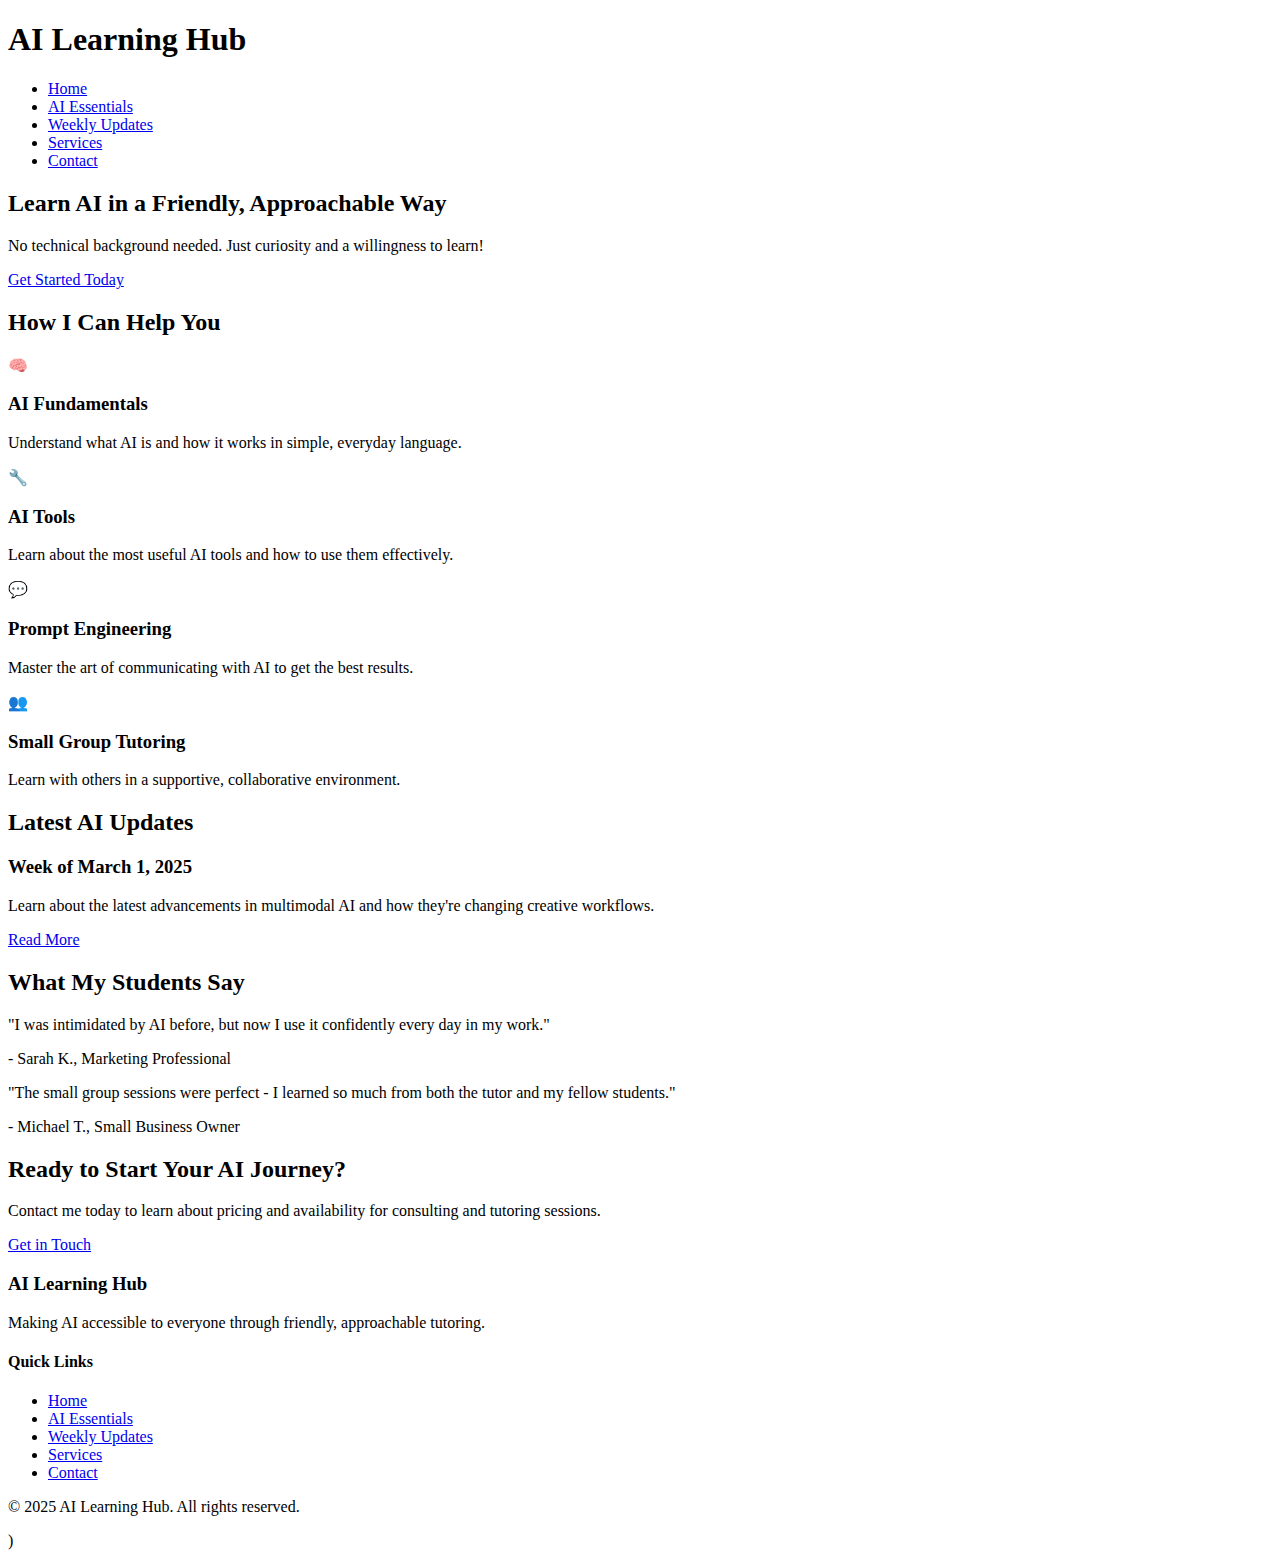
==== index.html @ 8068946e "Rename index.html.html to index.html" ====
<!DOCTYPE html>
<html lang="en">
<head>
    <meta charset="UTF-8">
    <meta name="viewport" content="width=device-width, initial-scale=1.0">
    <title>AI Tutoring & Consulting | Learn AI in a Friendly Environment</title>
    <meta name="description" content="Friendly AI tutoring and consulting services. Learn about AI, prompt engineering, and stay updated with weekly AI news.">
    <link rel="stylesheet" href="css/styles.css">
    <!-- Analytics code will go here later -->
</head>
<body>
    <header>
        <div class="container">
            <div class="logo">
                <h1>AI Learning Hub</h1>
            </div>
            <nav>
                <ul>
                    <li><a href="index.html" class="active">Home</a></li>
                    <li><a href="ai-essentials.html">AI Essentials</a></li>
                    <li><a href="weekly-updates.html">Weekly Updates</a></li>
                    <li><a href="services.html">Services</a></li>
                    <li><a href="contact.html">Contact</a></li>
                </ul>
            </nav>
        </div>
    </header>

    <section class="hero">
        <div class="container">
            <div class="hero-content">
                <h2>Learn AI in a Friendly, Approachable Way</h2>
                <p>No technical background needed. Just curiosity and a willingness to learn!</p>
                <a href="contact.html" class="btn">Get Started Today</a>
            </div>
        </div>
    </section>

    <section class="features">
        <div class="container">
            <h2>How I Can Help You</h2>
            <div class="feature-grid">
                <div class="feature-card">
                    <div class="feature-icon">🧠</div>
                    <h3>AI Fundamentals</h3>
                    <p>Understand what AI is and how it works in simple, everyday language.</p>
                </div>
                <div class="feature-card">
                    <div class="feature-icon">🔧</div>
                    <h3>AI Tools</h3>
                    <p>Learn about the most useful AI tools and how to use them effectively.</p>
                </div>
                <div class="feature-card">
                    <div class="feature-icon">💬</div>
                    <h3>Prompt Engineering</h3>
                    <p>Master the art of communicating with AI to get the best results.</p>
                </div>
                <div class="feature-card">
                    <div class="feature-icon">👥</div>
                    <h3>Small Group Tutoring</h3>
                    <p>Learn with others in a supportive, collaborative environment.</p>
                </div>
            </div>
        </div>
    </section>

    <section class="latest-updates">
        <div class="container">
            <h2>Latest AI Updates</h2>
            <div class="update-preview">
                <h3>Week of March 1, 2025</h3>
                <p>Learn about the latest advancements in multimodal AI and how they're changing creative workflows.</p>
                <a href="weekly-updates.html" class="btn btn-secondary">Read More</a>
            </div>
        </div>
    </section>

    <section class="testimonials">
        <div class="container">
            <h2>What My Students Say</h2>
            <div class="testimonial-grid">
                <div class="testimonial-card">
                    <p>"I was intimidated by AI before, but now I use it confidently every day in my work."</p>
                    <p class="testimonial-author">- Sarah K., Marketing Professional</p>
                </div>
                <div class="testimonial-card">
                    <p>"The small group sessions were perfect - I learned so much from both the tutor and my fellow students."</p>
                    <p class="testimonial-author">- Michael T., Small Business Owner</p>
                </div>
            </div>
        </div>
    </section>

    <section class="cta">
        <div class="container">
            <h2>Ready to Start Your AI Journey?</h2>
            <p>Contact me today to learn about pricing and availability for consulting and tutoring sessions.</p>
            <a href="contact.html" class="btn btn-large">Get in Touch</a>
        </div>
    </section>

    <footer>
        <div class="container">
            <div class="footer-content">
                <div class="footer-info">
                    <h3>AI Learning Hub</h3>
                    <p>Making AI accessible to everyone through friendly, approachable tutoring.</p>
                </div>
                <div class="footer-links">
                    <h4>Quick Links</h4>
                    <ul>
                        <li><a href="index.html">Home</a></li>
                        <li><a href="ai-essentials.html">AI Essentials</a></li>
                        <li><a href="weekly-updates.html">Weekly Updates</a></li>
                        <li><a href="services.html">Services</a></li>
                        <li><a href="contact.html">Contact</a></li>
                    </ul>
                </div>
            </div>
            <div class="copyright">
                <p>&copy; 2025 AI Learning Hub. All rights reserved.</p>
            </div>
        </div>
    </footer>
<!-- Update trigger -->)
    <script src="js/script.js"></script>
</body>
</html>
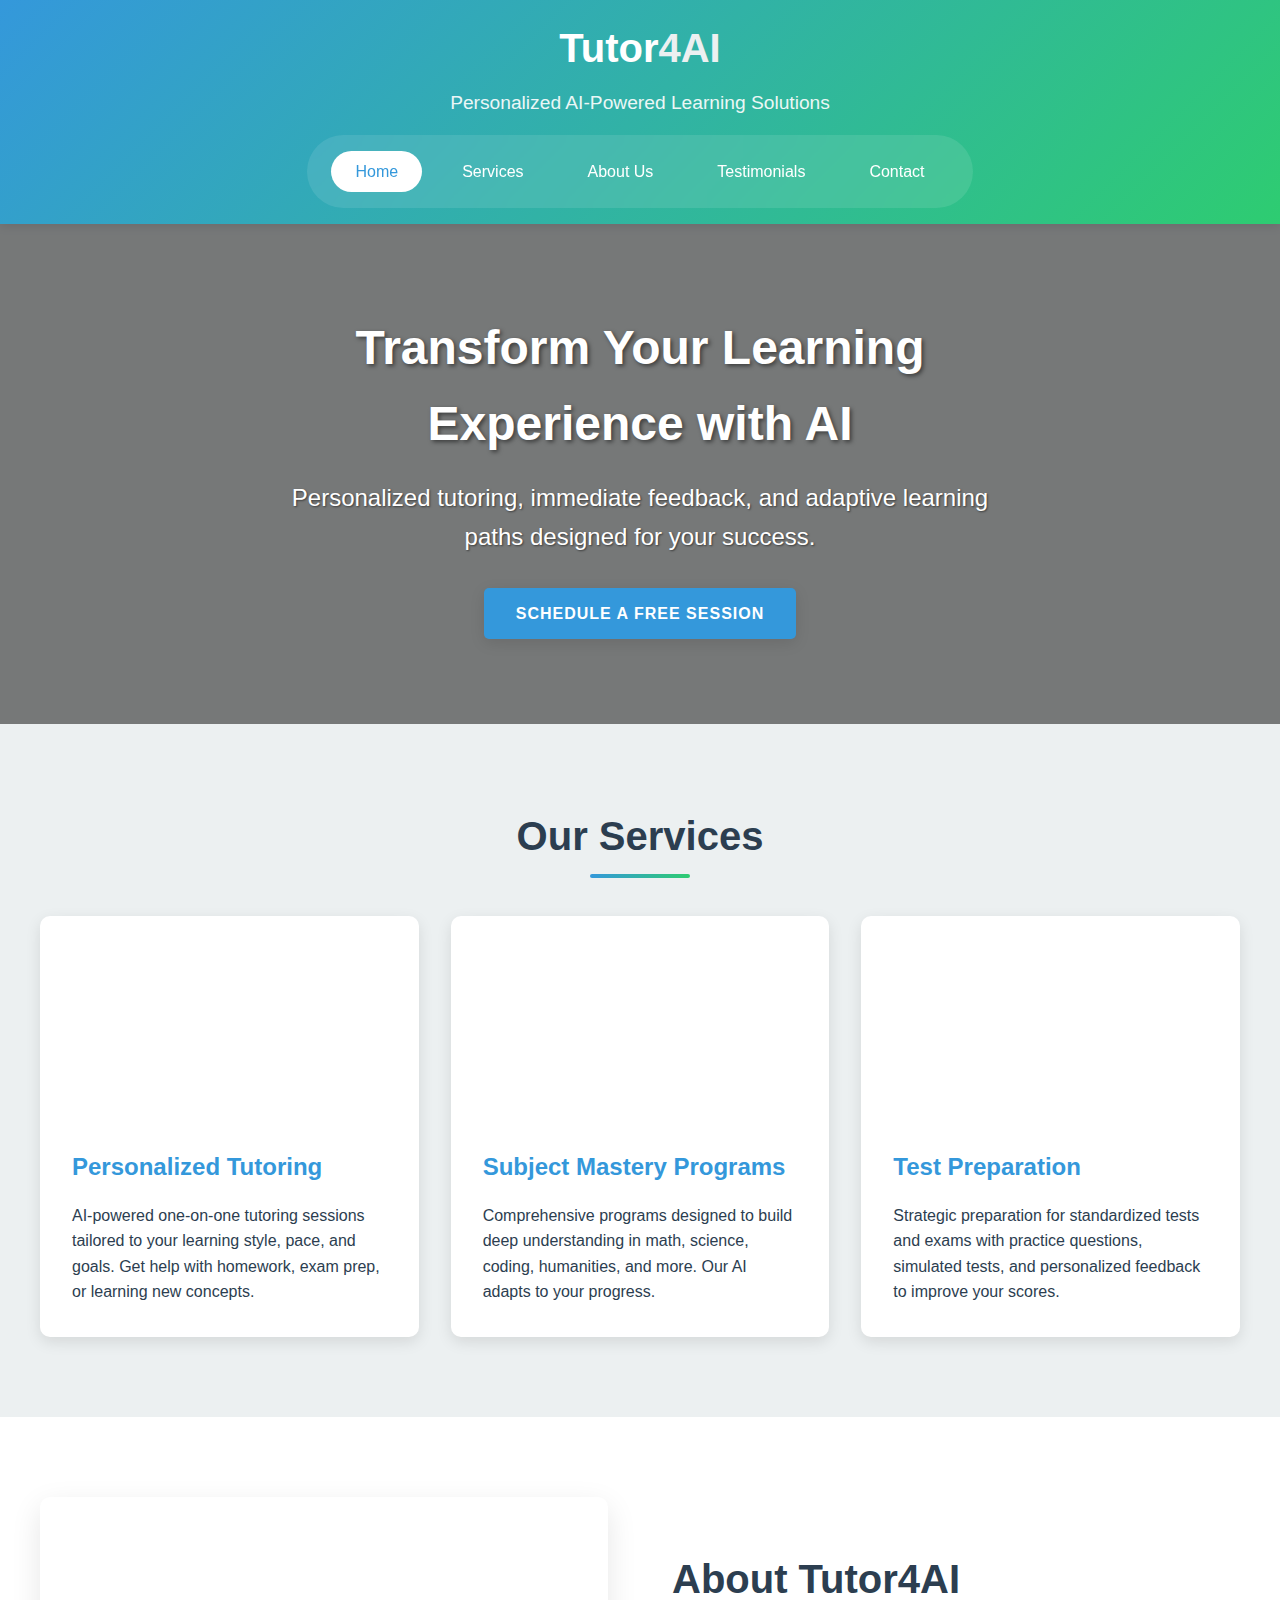
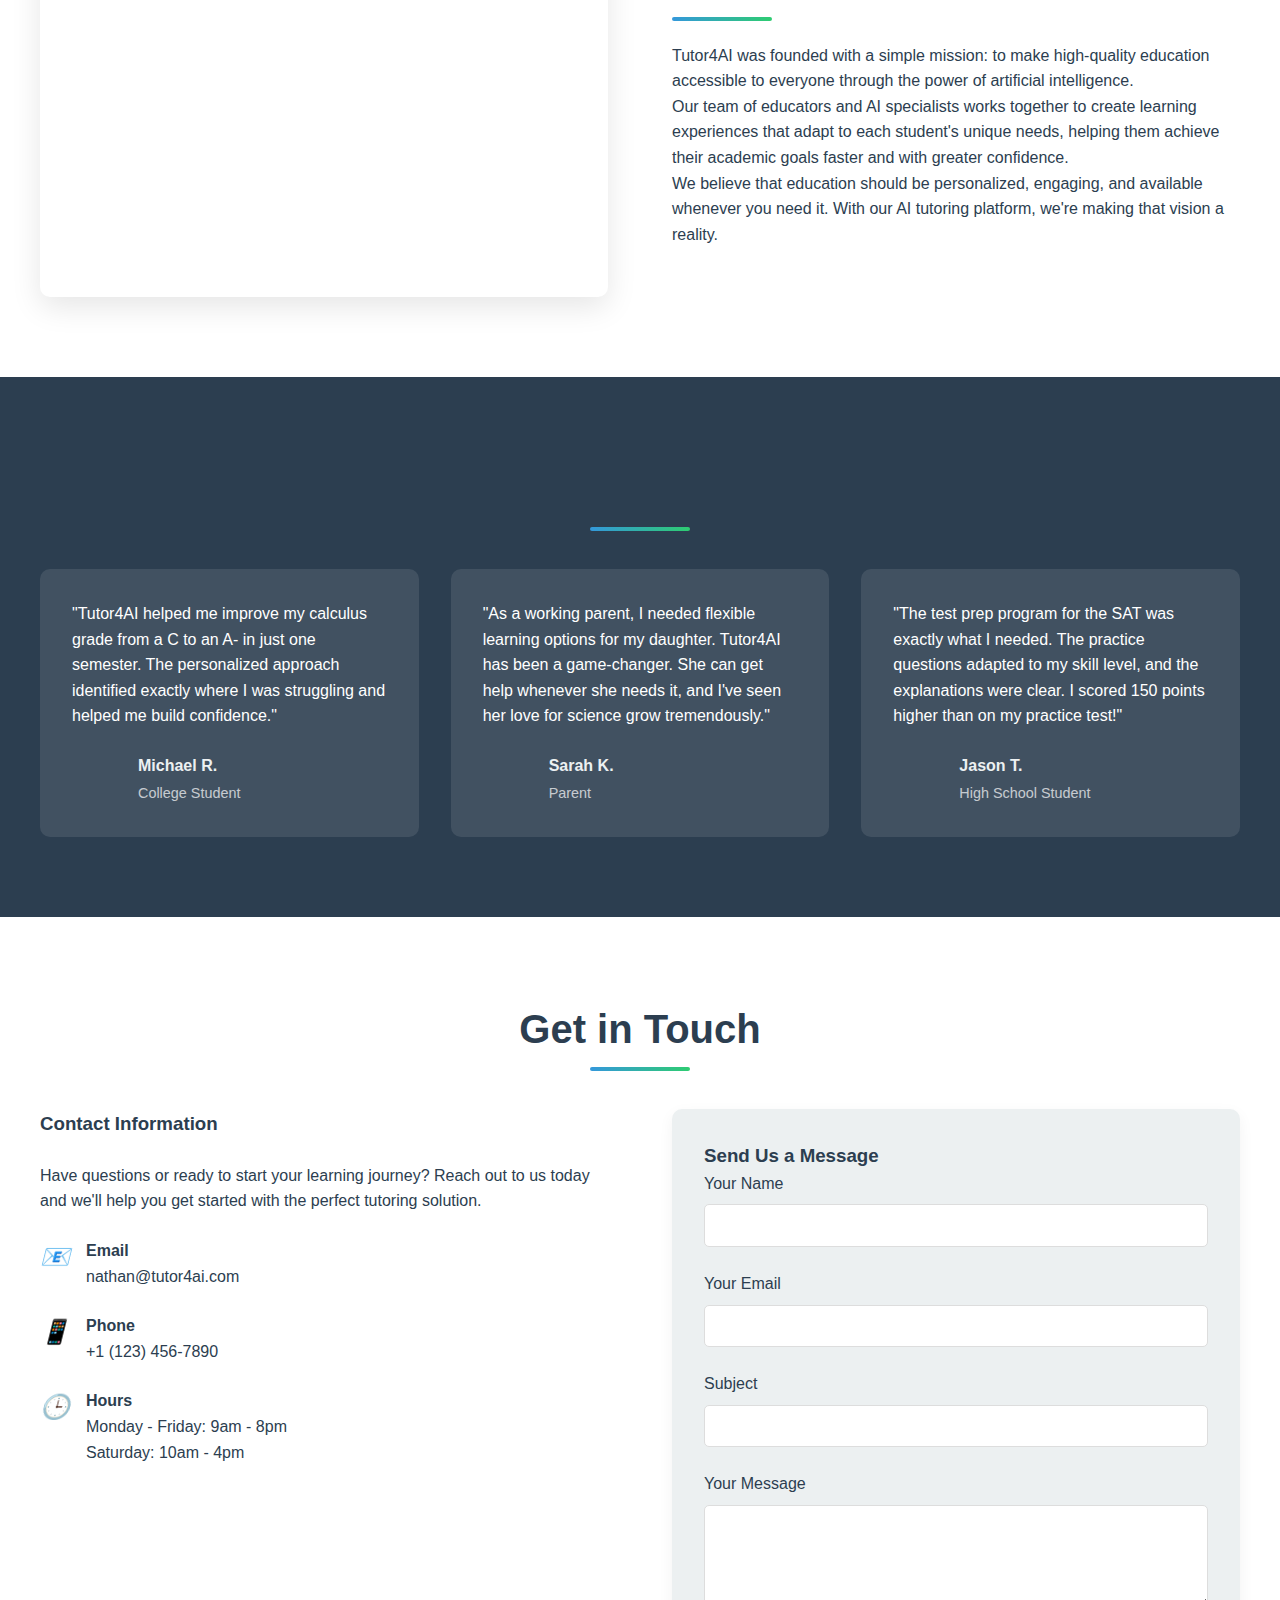
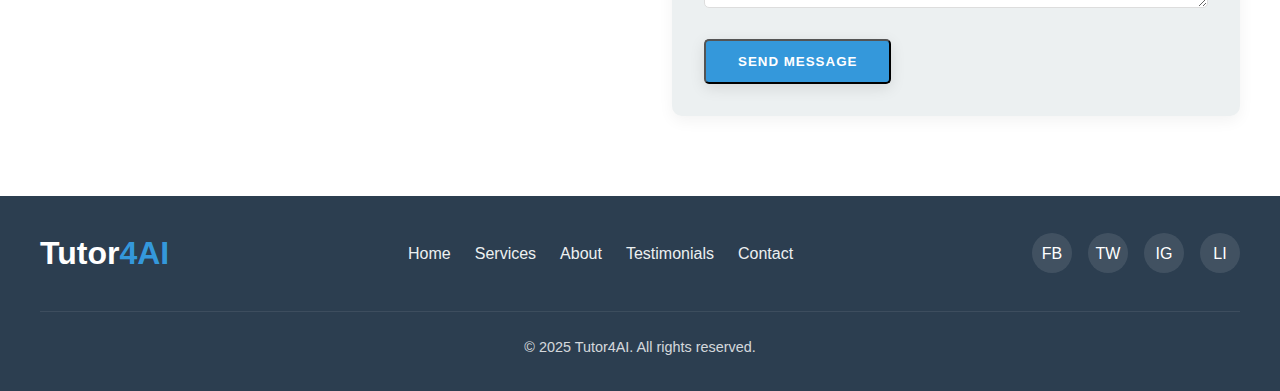
==== commit 9b969801: "Update index.html" ====
--- a/index.html
+++ b/index.html
@@ -3,126 +3,708 @@
 <head>
     <meta charset="UTF-8">
     <meta name="viewport" content="width=device-width, initial-scale=1.0">
-    <title>AI Tutoring & Consulting | Learn AI in a Friendly Environment</title>
-    <meta name="description" content="Friendly AI tutoring and consulting services. Learn about AI, prompt engineering, and stay updated with weekly AI news.">
-    <link rel="stylesheet" href="css/styles.css">
-    <!-- Analytics code will go here later -->
+    <title>Tutor4AI - AI Tutoring Services</title>
+    <style>
+        :root {
+            --primary: #3498db;
+            --secondary: #2ecc71;
+            --dark: #2c3e50;
+            --light: #ecf0f1;
+            --accent: #e74c3c;
+        }
+        
+        * {
+            margin: 0;
+            padding: 0;
+            box-sizing: border-box;
+            font-family: 'Segoe UI', Tahoma, Geneva, Verdana, sans-serif;
+        }
+        
+        body {
+            background-color: var(--light);
+            color: var(--dark);
+            line-height: 1.6;
+        }
+        
+        header {
+            background: linear-gradient(135deg, var(--primary), var(--secondary));
+            color: white;
+            text-align: center;
+            padding: 1rem;
+            box-shadow: 0 2px 10px rgba(0, 0, 0, 0.1);
+            position: relative;
+        }
+        
+        .logo {
+            font-size: 2.5rem;
+            font-weight: bold;
+            margin-bottom: 0.5rem;
+        }
+        
+        .logo span {
+            color: var(--light);
+        }
+        
+        .tagline {
+            font-size: 1.2rem;
+            margin-bottom: 1rem;
+            opacity: 0.9;
+        }
+        
+        nav {
+            background-color: rgba(255, 255, 255, 0.1);
+            backdrop-filter: blur(10px);
+            padding: 1rem;
+            display: flex;
+            justify-content: center;
+            border-radius: 50px;
+            margin: 0 auto;
+            width: fit-content;
+        }
+        
+        nav a {
+            color: white;
+            text-decoration: none;
+            padding: 0.5rem 1.5rem;
+            margin: 0 0.5rem;
+            border-radius: 25px;
+            transition: all 0.3s ease;
+            font-weight: 500;
+        }
+        
+        nav a:hover {
+            background-color: rgba(255, 255, 255, 0.2);
+            transform: translateY(-2px);
+        }
+        
+        nav a.active {
+            background-color: white;
+            color: var(--primary);
+        }
+        
+        .hero {
+            background: url('/api/placeholder/1200/600') center/cover;
+            height: 500px;
+            display: flex;
+            flex-direction: column;
+            align-items: center;
+            justify-content: center;
+            text-align: center;
+            color: white;
+            position: relative;
+            overflow: hidden;
+        }
+        
+        .hero::before {
+            content: '';
+            position: absolute;
+            top: 0;
+            left: 0;
+            width: 100%;
+            height: 100%;
+            background-color: rgba(0, 0, 0, 0.5);
+            z-index: 1;
+        }
+        
+        .hero-content {
+            position: relative;
+            z-index: 2;
+            max-width: 800px;
+            padding: 2rem;
+        }
+        
+        .hero h1 {
+            font-size: 3rem;
+            margin-bottom: 1rem;
+            text-shadow: 2px 2px 4px rgba(0, 0, 0, 0.5);
+        }
+        
+        .hero p {
+            font-size: 1.5rem;
+            margin-bottom: 2rem;
+            text-shadow: 1px 1px 2px rgba(0, 0, 0, 0.5);
+        }
+        
+        .btn {
+            display: inline-block;
+            padding: 0.8rem 2rem;
+            background-color: var(--primary);
+            color: white;
+            text-decoration: none;
+            border-radius: 5px;
+            font-weight: bold;
+            transition: all 0.3s ease;
+            text-transform: uppercase;
+            letter-spacing: 1px;
+            box-shadow: 0 4px 15px rgba(0, 0, 0, 0.1);
+            cursor: pointer;
+        }
+        
+        .btn:hover {
+            transform: translateY(-5px);
+            box-shadow: 0 10px 20px rgba(0, 0, 0, 0.15);
+            background-color: var(--secondary);
+        }
+        
+        .section {
+            padding: 5rem 2rem;
+        }
+        
+        .container {
+            max-width: 1200px;
+            margin: 0 auto;
+        }
+        
+        .section-title {
+            text-align: center;
+            margin-bottom: 3rem;
+            position: relative;
+        }
+        
+        .section-title h2 {
+            font-size: 2.5rem;
+            color: var(--dark);
+            display: inline-block;
+        }
+        
+        .section-title h2::after {
+            content: "";
+            position: absolute;
+            width: 100px;
+            height: 4px;
+            background: linear-gradient(to right, var(--primary), var(--secondary));
+            bottom: -10px;
+            left: 50%;
+            transform: translateX(-50%);
+            border-radius: 2px;
+        }
+        
+        .services {
+            display: grid;
+            grid-template-columns: repeat(auto-fit, minmax(300px, 1fr));
+            gap: 2rem;
+        }
+        
+        .service-card {
+            background-color: white;
+            border-radius: 10px;
+            overflow: hidden;
+            box-shadow: 0 5px 15px rgba(0, 0, 0, 0.1);
+            transition: all 0.3s ease;
+        }
+        
+        .service-card:hover {
+            transform: translateY(-10px);
+            box-shadow: 0 15px 30px rgba(0, 0, 0, 0.2);
+        }
+        
+        .service-img {
+            height: 200px;
+            background: url('/api/placeholder/400/200') center/cover;
+        }
+        
+        .service-content {
+            padding: 2rem;
+        }
+        
+        .service-content h3 {
+            margin-bottom: 1rem;
+            color: var(--primary);
+            font-size: 1.5rem;
+        }
+        
+        .about-section {
+            background-color: white;
+            position: relative;
+        }
+        
+        .about-container {
+            display: grid;
+            grid-template-columns: 1fr 1fr;
+            gap: 4rem;
+            align-items: center;
+        }
+        
+        .about-img {
+            position: relative;
+            height: 400px;
+            background: url('/api/placeholder/600/400') center/cover;
+            border-radius: 10px;
+            box-shadow: 0 10px 30px rgba(0, 0, 0, 0.1);
+        }
+        
+        .about-content {
+            position: relative;
+        }
+        
+        .about-content h2 {
+            margin-bottom: 2rem;
+            font-size: 2.5rem;
+            position: relative;
+            display: inline-block;
+        }
+        
+        .about-content h2::after {
+            content: "";
+            position: absolute;
+            width: 100px;
+            height: 4px;
+            background: linear-gradient(to right, var(--primary), var(--secondary));
+            bottom: -10px;
+            left: 0;
+            border-radius: 2px;
+        }
+        
+        .testimonials-section {
+            background-color: var(--dark);
+            color: white;
+        }
+        
+        .testimonials {
+            display: grid;
+            grid-template-columns: repeat(auto-fit, minmax(300px, 1fr));
+            gap: 2rem;
+        }
+        
+        .testimonial-card {
+            background-color: rgba(255, 255, 255, 0.1);
+            padding: 2rem;
+            border-radius: 10px;
+            position: relative;
+        }
+        
+        .testimonial-card::before {
+            content: """;
+            position: absolute;
+            top: 10px;
+            left: 10px;
+            font-size: 4rem;
+            opacity: 0.2;
+            color: var(--primary);
+        }
+        
+        .client-info {
+            display: flex;
+            align-items: center;
+            margin-top: 1.5rem;
+        }
+        
+        .client-img {
+            width: 50px;
+            height: 50px;
+            border-radius: 50%;
+            background: url('/api/placeholder/50/50') center/cover;
+            margin-right: 1rem;
+        }
+        
+        .client-details h4 {
+            margin-bottom: 0.2rem;
+            color: var(--light);
+        }
+        
+        .client-details p {
+            opacity: 0.7;
+            font-size: 0.9rem;
+        }
+        
+        .contact-section {
+            background-color: white;
+        }
+        
+        .contact-container {
+            display: grid;
+            grid-template-columns: 1fr 1fr;
+            gap: 4rem;
+        }
+        
+        .contact-info {
+            display: flex;
+            flex-direction: column;
+            gap: 1.5rem;
+        }
+        
+        .contact-item {
+            display: flex;
+            align-items: flex-start;
+            gap: 1rem;
+        }
+        
+        .contact-item i {
+            font-size: 1.5rem;
+            color: var(--primary);
+        }
+        
+        .contact-form {
+            background-color: var(--light);
+            padding: 2rem;
+            border-radius: 10px;
+            box-shadow: 0 5px 15px rgba(0, 0, 0, 0.05);
+        }
+        
+        .form-group {
+            margin-bottom: 1.5rem;
+        }
+        
+        .form-group label {
+            display: block;
+            margin-bottom: 0.5rem;
+            font-weight: 500;
+        }
+        
+        .form-group input,
+        .form-group textarea {
+            width: 100%;
+            padding: 0.8rem;
+            border: 1px solid #ddd;
+            border-radius: 5px;
+            outline: none;
+            transition: all 0.3s ease;
+        }
+        
+        .form-group input:focus,
+        .form-group textarea:focus {
+            border-color: var(--primary);
+            box-shadow: 0 0 0 2px rgba(52, 152, 219, 0.2);
+        }
+        
+        footer {
+            background-color: var(--dark);
+            color: white;
+            text-align: center;
+            padding: 2rem;
+        }
+        
+        .footer-content {
+            display: flex;
+            justify-content: space-between;
+            align-items: center;
+            flex-wrap: wrap;
+            gap: 2rem;
+            margin-bottom: 2rem;
+        }
+        
+        .footer-logo {
+            font-size: 2rem;
+            font-weight: bold;
+        }
+        
+        .footer-logo span {
+            color: var(--primary);
+        }
+        
+        .footer-links {
+            display: flex;
+            gap: 1.5rem;
+        }
+        
+        .footer-links a {
+            color: var(--light);
+            text-decoration: none;
+            transition: all 0.3s ease;
+        }
+        
+        .footer-links a:hover {
+            color: var(--primary);
+        }
+        
+        .social-links {
+            display: flex;
+            gap: 1rem;
+        }
+        
+        .social-links a {
+            display: inline-flex;
+            align-items: center;
+            justify-content: center;
+            width: 40px;
+            height: 40px;
+            background-color: rgba(255, 255, 255, 0.1);
+            color: white;
+            border-radius: 50%;
+            transition: all 0.3s ease;
+            text-decoration: none;
+        }
+        
+        .social-links a:hover {
+            background-color: var(--primary);
+            transform: translateY(-5px);
+        }
+        
+        .copyright {
+            border-top: 1px solid rgba(255, 255, 255, 0.1);
+            padding-top: 1.5rem;
+            font-size: 0.9rem;
+            opacity: 0.8;
+        }
+        
+        @media (max-width: 768px) {
+            .about-container,
+            .contact-container {
+                grid-template-columns: 1fr;
+            }
+            
+            nav {
+                flex-wrap: wrap;
+            }
+            
+            .hero h1 {
+                font-size: 2rem;
+            }
+            
+            .hero p {
+                font-size: 1rem;
+            }
+            
+            .footer-content {
+                flex-direction: column;
+                text-align: center;
+            }
+        }
+    </style>
 </head>
 <body>
     <header>
-        <div class="container">
-            <div class="logo">
-                <h1>AI Learning Hub</h1>
-            </div>
-            <nav>
-                <ul>
-                    <li><a href="index.html" class="active">Home</a></li>
-                    <li><a href="ai-essentials.html">AI Essentials</a></li>
-                    <li><a href="weekly-updates.html">Weekly Updates</a></li>
-                    <li><a href="services.html">Services</a></li>
-                    <li><a href="contact.html">Contact</a></li>
-                </ul>
-            </nav>
-        </div>
+        <div class="logo">Tutor<span>4AI</span></div>
+        <div class="tagline">Personalized AI-Powered Learning Solutions</div>
+        <nav>
+            <a href="#home" class="active">Home</a>
+            <a href="#services">Services</a>
+            <a href="#about">About Us</a>
+            <a href="#testimonials">Testimonials</a>
+            <a href="#contact">Contact</a>
+        </nav>
     </header>
-
-    <section class="hero">
-        <div class="container">
-            <div class="hero-content">
-                <h2>Learn AI in a Friendly, Approachable Way</h2>
-                <p>No technical background needed. Just curiosity and a willingness to learn!</p>
-                <a href="contact.html" class="btn">Get Started Today</a>
-            </div>
+    
+    <section class="hero" id="home">
+        <div class="hero-content">
+            <h1>Transform Your Learning Experience with AI</h1>
+            <p>Personalized tutoring, immediate feedback, and adaptive learning paths designed for your success.</p>
+            <a href="#contact" class="btn">Schedule a Free Session</a>
         </div>
     </section>
-
-    <section class="features">
+    
+    <section class="section" id="services">
         <div class="container">
-            <h2>How I Can Help You</h2>
-            <div class="feature-grid">
-                <div class="feature-card">
-                    <div class="feature-icon">🧠</div>
-                    <h3>AI Fundamentals</h3>
-                    <p>Understand what AI is and how it works in simple, everyday language.</p>
-                </div>
-                <div class="feature-card">
-                    <div class="feature-icon">🔧</div>
-                    <h3>AI Tools</h3>
-                    <p>Learn about the most useful AI tools and how to use them effectively.</p>
-                </div>
-                <div class="feature-card">
-                    <div class="feature-icon">💬</div>
-                    <h3>Prompt Engineering</h3>
-                    <p>Master the art of communicating with AI to get the best results.</p>
-                </div>
-                <div class="feature-card">
-                    <div class="feature-icon">👥</div>
-                    <h3>Small Group Tutoring</h3>
-                    <p>Learn with others in a supportive, collaborative environment.</p>
+            <div class="section-title">
+                <h2>Our Services</h2>
+            </div>
+            <div class="services">
+                <div class="service-card">
+                    <div class="service-img"></div>
+                    <div class="service-content">
+                        <h3>Personalized Tutoring</h3>
+                        <p>AI-powered one-on-one tutoring sessions tailored to your learning style, pace, and goals. Get help with homework, exam prep, or learning new concepts.</p>
+                    </div>
+                </div>
+                
+                <div class="service-card">
+                    <div class="service-img"></div>
+                    <div class="service-content">
+                        <h3>Subject Mastery Programs</h3>
+                        <p>Comprehensive programs designed to build deep understanding in math, science, coding, humanities, and more. Our AI adapts to your progress.</p>
+                    </div>
+                </div>
+                
+                <div class="service-card">
+                    <div class="service-img"></div>
+                    <div class="service-content">
+                        <h3>Test Preparation</h3>
+                        <p>Strategic preparation for standardized tests and exams with practice questions, simulated tests, and personalized feedback to improve your scores.</p>
+                    </div>
                 </div>
             </div>
         </div>
     </section>
-
-    <section class="latest-updates">
-        <div class="container">
-            <h2>Latest AI Updates</h2>
-            <div class="update-preview">
-                <h3>Week of March 1, 2025</h3>
-                <p>Learn about the latest advancements in multimodal AI and how they're changing creative workflows.</p>
-                <a href="weekly-updates.html" class="btn btn-secondary">Read More</a>
+    
+    <section class="section about-section" id="about">
+        <div class="container about-container">
+            <div class="about-img"></div>
+            <div class="about-content">
+                <h2>About Tutor4AI</h2>
+                <p>Tutor4AI was founded with a simple mission: to make high-quality education accessible to everyone through the power of artificial intelligence.</p>
+                <p>Our team of educators and AI specialists works together to create learning experiences that adapt to each student's unique needs, helping them achieve their academic goals faster and with greater confidence.</p>
+                <p>We believe that education should be personalized, engaging, and available whenever you need it. With our AI tutoring platform, we're making that vision a reality.</p>
             </div>
         </div>
     </section>
-
-    <section class="testimonials">
+    
+    <section class="section testimonials-section" id="testimonials">
         <div class="container">
-            <h2>What My Students Say</h2>
-            <div class="testimonial-grid">
+            <div class="section-title">
+                <h2>What Our Students Say</h2>
+            </div>
+            <div class="testimonials">
                 <div class="testimonial-card">
-                    <p>"I was intimidated by AI before, but now I use it confidently every day in my work."</p>
-                    <p class="testimonial-author">- Sarah K., Marketing Professional</p>
-                </div>
+                    <p>"Tutor4AI helped me improve my calculus grade from a C to an A- in just one semester. The personalized approach identified exactly where I was struggling and helped me build confidence."</p>
+                    <div class="client-info">
+                        <div class="client-img"></div>
+                        <div class="client-details">
+                            <h4>Michael R.</h4>
+                            <p>College Student</p>
+                        </div>
+                    </div>
+                </div>
+                
                 <div class="testimonial-card">
-                    <p>"The small group sessions were perfect - I learned so much from both the tutor and my fellow students."</p>
-                    <p class="testimonial-author">- Michael T., Small Business Owner</p>
+                    <p>"As a working parent, I needed flexible learning options for my daughter. Tutor4AI has been a game-changer. She can get help whenever she needs it, and I've seen her love for science grow tremendously."</p>
+                    <div class="client-info">
+                        <div class="client-img"></div>
+                        <div class="client-details">
+                            <h4>Sarah K.</h4>
+                            <p>Parent</p>
+                        </div>
+                    </div>
+                </div>
+                
+                <div class="testimonial-card">
+                    <p>"The test prep program for the SAT was exactly what I needed. The practice questions adapted to my skill level, and the explanations were clear. I scored 150 points higher than on my practice test!"</p>
+                    <div class="client-info">
+                        <div class="client-img"></div>
+                        <div class="client-details">
+                            <h4>Jason T.</h4>
+                            <p>High School Student</p>
+                        </div>
+                    </div>
                 </div>
             </div>
         </div>
     </section>
-
-    <section class="cta">
+    
+    <section class="section contact-section" id="contact">
         <div class="container">
-            <h2>Ready to Start Your AI Journey?</h2>
-            <p>Contact me today to learn about pricing and availability for consulting and tutoring sessions.</p>
-            <a href="contact.html" class="btn btn-large">Get in Touch</a>
+            <div class="section-title">
+                <h2>Get in Touch</h2>
+            </div>
+            <div class="contact-container">
+                <div class="contact-info">
+                    <h3>Contact Information</h3>
+                    <p>Have questions or ready to start your learning journey? Reach out to us today and we'll help you get started with the perfect tutoring solution.</p>
+                    
+                    <div class="contact-item">
+                        <i>📧</i>
+                        <div>
+                            <h4>Email</h4>
+                            <p>nathan@tutor4ai.com</p>
+                        </div>
+                    </div>
+                    
+                    <div class="contact-item">
+                        <i>📱</i>
+                        <div>
+                            <h4>Phone</h4>
+                            <p>+1 (123) 456-7890</p>
+                        </div>
+                    </div>
+                    
+                    <div class="contact-item">
+                        <i>🕒</i>
+                        <div>
+                            <h4>Hours</h4>
+                            <p>Monday - Friday: 9am - 8pm</p>
+                            <p>Saturday: 10am - 4pm</p>
+                        </div>
+                    </div>
+                </div>
+                
+                <div class="contact-form">
+                    <h3>Send Us a Message</h3>
+                    <form action="mailto:nathan@tutor4ai.com" method="post" enctype="text/plain">
+                        <div class="form-group">
+                            <label for="name">Your Name</label>
+                            <input type="text" id="name" name="name" required>
+                        </div>
+                        
+                        <div class="form-group">
+                            <label for="email">Your Email</label>
+                            <input type="email" id="email" name="email" required>
+                        </div>
+                        
+                        <div class="form-group">
+                            <label for="subject">Subject</label>
+                            <input type="text" id="subject" name="subject" required>
+                        </div>
+                        
+                        <div class="form-group">
+                            <label for="message">Your Message</label>
+                            <textarea id="message" name="message" rows="5" required></textarea>
+                        </div>
+                        
+                        <button type="submit" class="btn">Send Message</button>
+                    </form>
+                </div>
+            </div>
         </div>
     </section>
-
+    
     <footer>
         <div class="container">
             <div class="footer-content">
-                <div class="footer-info">
-                    <h3>AI Learning Hub</h3>
-                    <p>Making AI accessible to everyone through friendly, approachable tutoring.</p>
-                </div>
+                <div class="footer-logo">Tutor<span>4AI</span></div>
+                
                 <div class="footer-links">
-                    <h4>Quick Links</h4>
-                    <ul>
-                        <li><a href="index.html">Home</a></li>
-                        <li><a href="ai-essentials.html">AI Essentials</a></li>
-                        <li><a href="weekly-updates.html">Weekly Updates</a></li>
-                        <li><a href="services.html">Services</a></li>
-                        <li><a href="contact.html">Contact</a></li>
-                    </ul>
-                </div>
-            </div>
+                    <a href="#home">Home</a>
+                    <a href="#services">Services</a>
+                    <a href="#about">About</a>
+                    <a href="#testimonials">Testimonials</a>
+                    <a href="#contact">Contact</a>
+                </div>
+                
+                <div class="social-links">
+                    <a href="#"><span>FB</span></a>
+                    <a href="#"><span>TW</span></a>
+                    <a href="#"><span>IG</span></a>
+                    <a href="#"><span>LI</span></a>
+                </div>
+            </div>
+            
             <div class="copyright">
-                <p>&copy; 2025 AI Learning Hub. All rights reserved.</p>
+                <p>&copy; 2025 Tutor4AI. All rights reserved.</p>
             </div>
         </div>
     </footer>
-<!-- Update trigger -->)
-    <script src="js/script.js"></script>
+
+    <script>
+        // Add smooth scrolling for anchor links
+        document.querySelectorAll('a[href^="#"]').forEach(anchor => {
+            anchor.addEventListener('click', function(e) {
+                e.preventDefault();
+                
+                const target = document.querySelector(this.getAttribute('href'));
+                if (target) {
+                    window.scrollTo({
+                        top: target.offsetTop,
+                        behavior: 'smooth'
+                    });
+                    
+                    // Update active link
+                    document.querySelectorAll('nav a').forEach(link => {
+                        link.classList.remove('active');
+                    });
+                    this.classList.add('active');
+                }
+            });
+        });
+        
+        // Handle active navigation based on scroll position
+        window.addEventListener('scroll', function() {
+            const sections = document.querySelectorAll('section');
+            let current = '';
+            
+            sections.forEach(section => {
+                const sectionTop = section.offsetTop;
+                const sectionHeight = section.clientHeight;
+                if (pageYOffset >= sectionTop - 200) {
+                    current = section.getAttribute('id');
+                }
+            });
+            
+            document.querySelectorAll('nav a').forEach(link => {
+                link.classList.remove('active');
+                if (link.getAttribute('href') === `#${current}`) {
+                    link.classList.add('active');
+                }
+            });
+        });
+    </script>
 </body>
 </html>
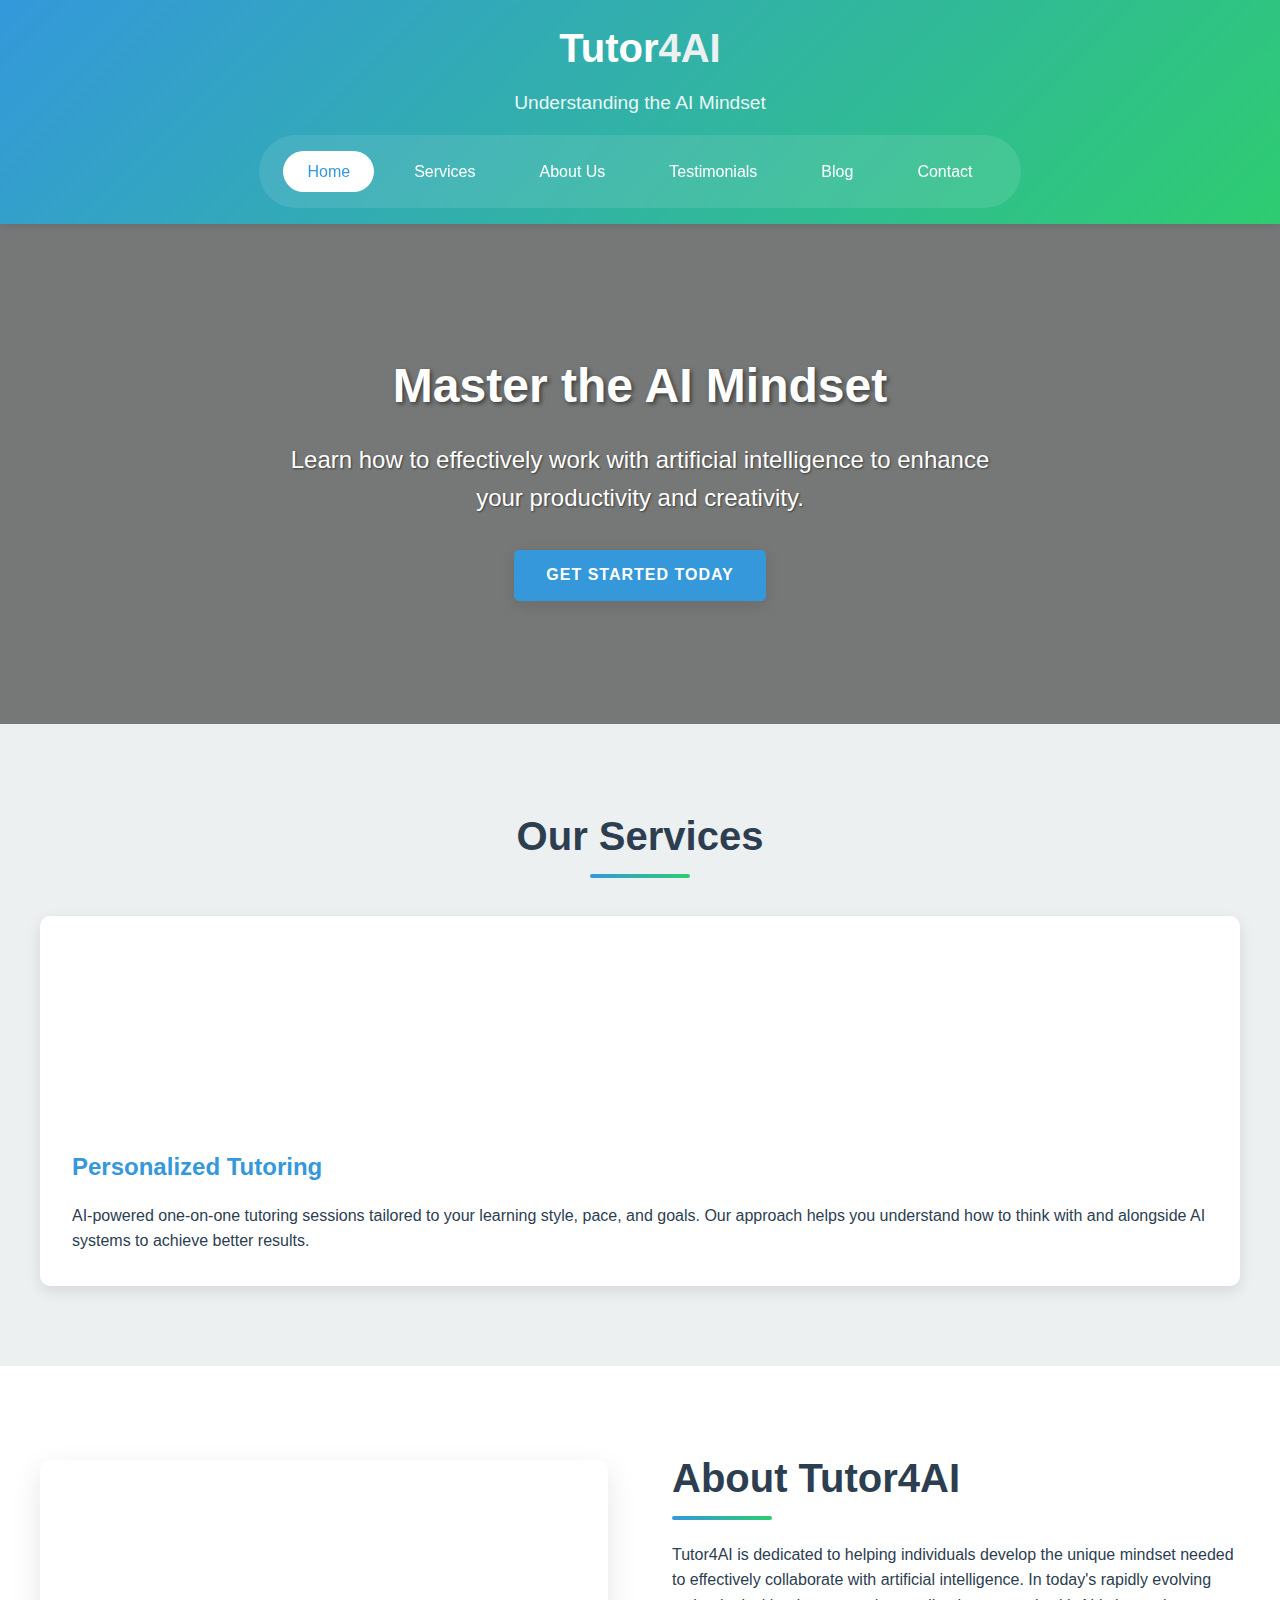
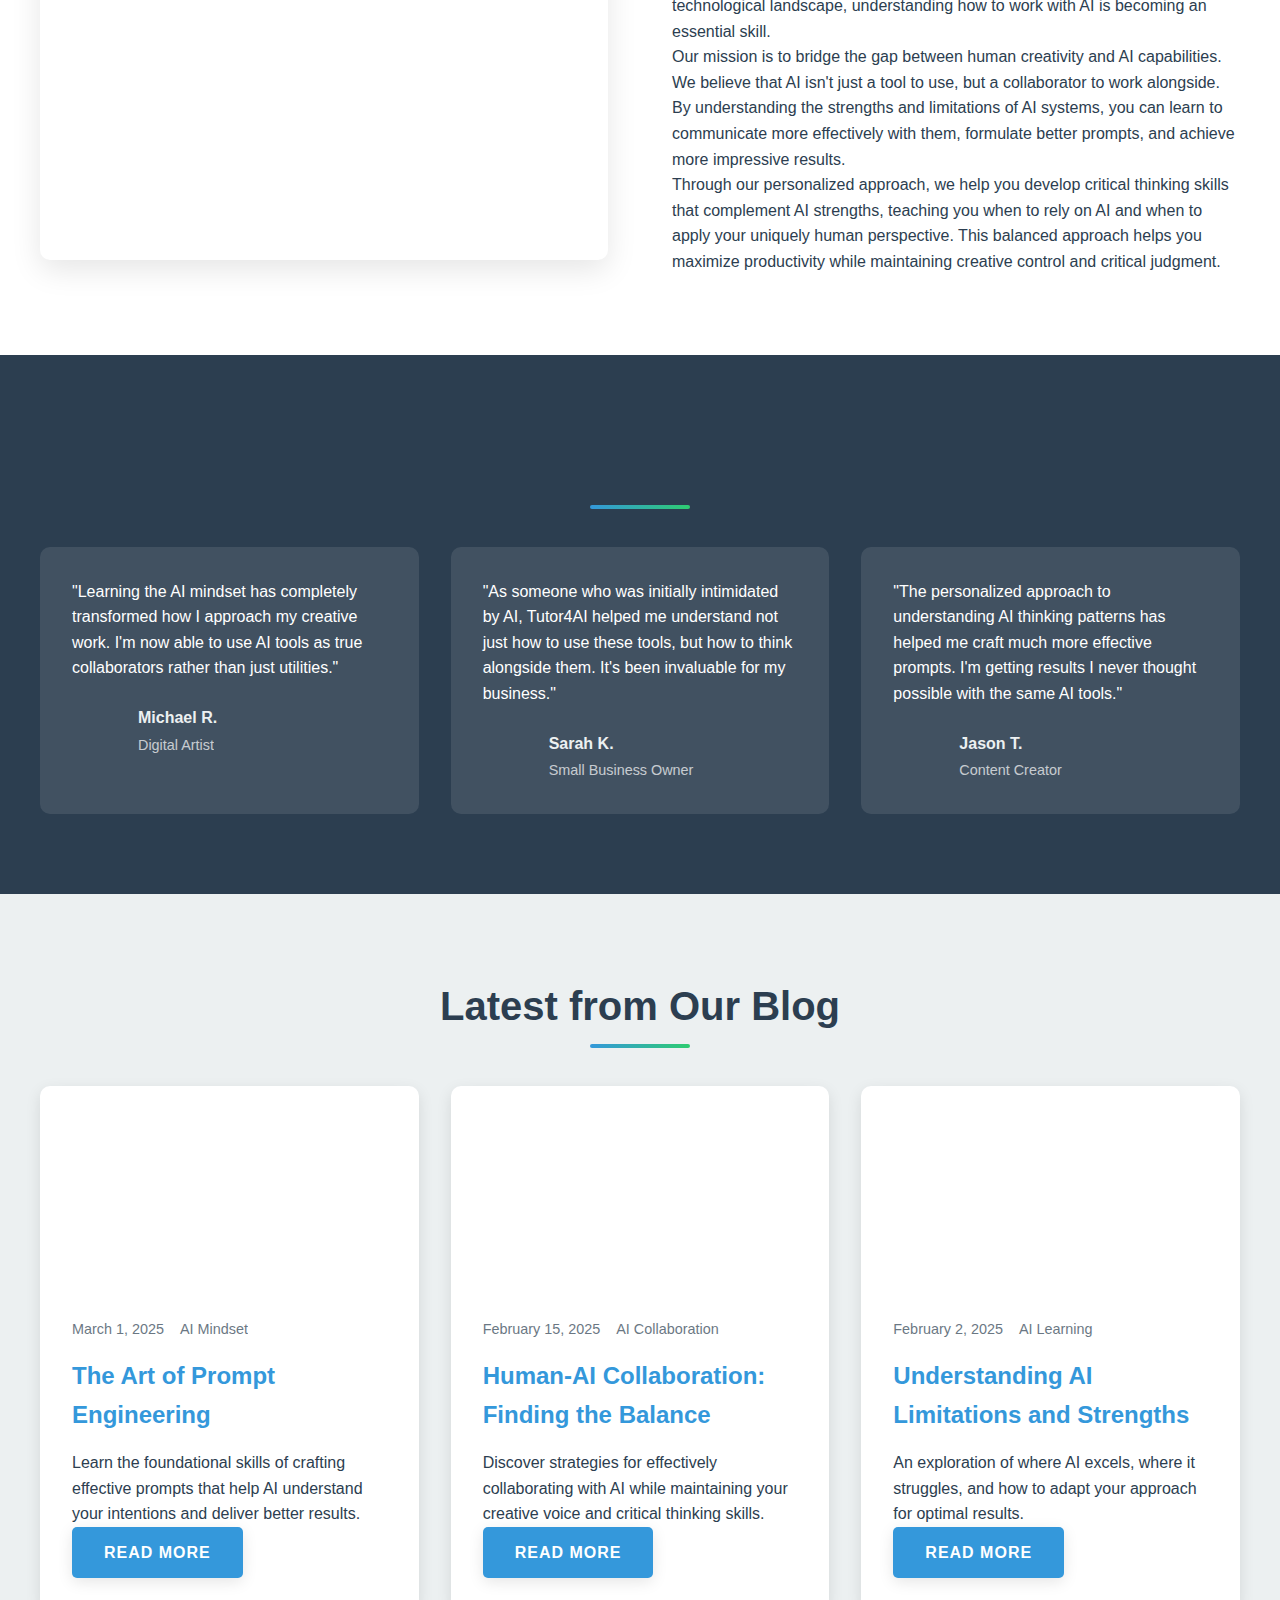
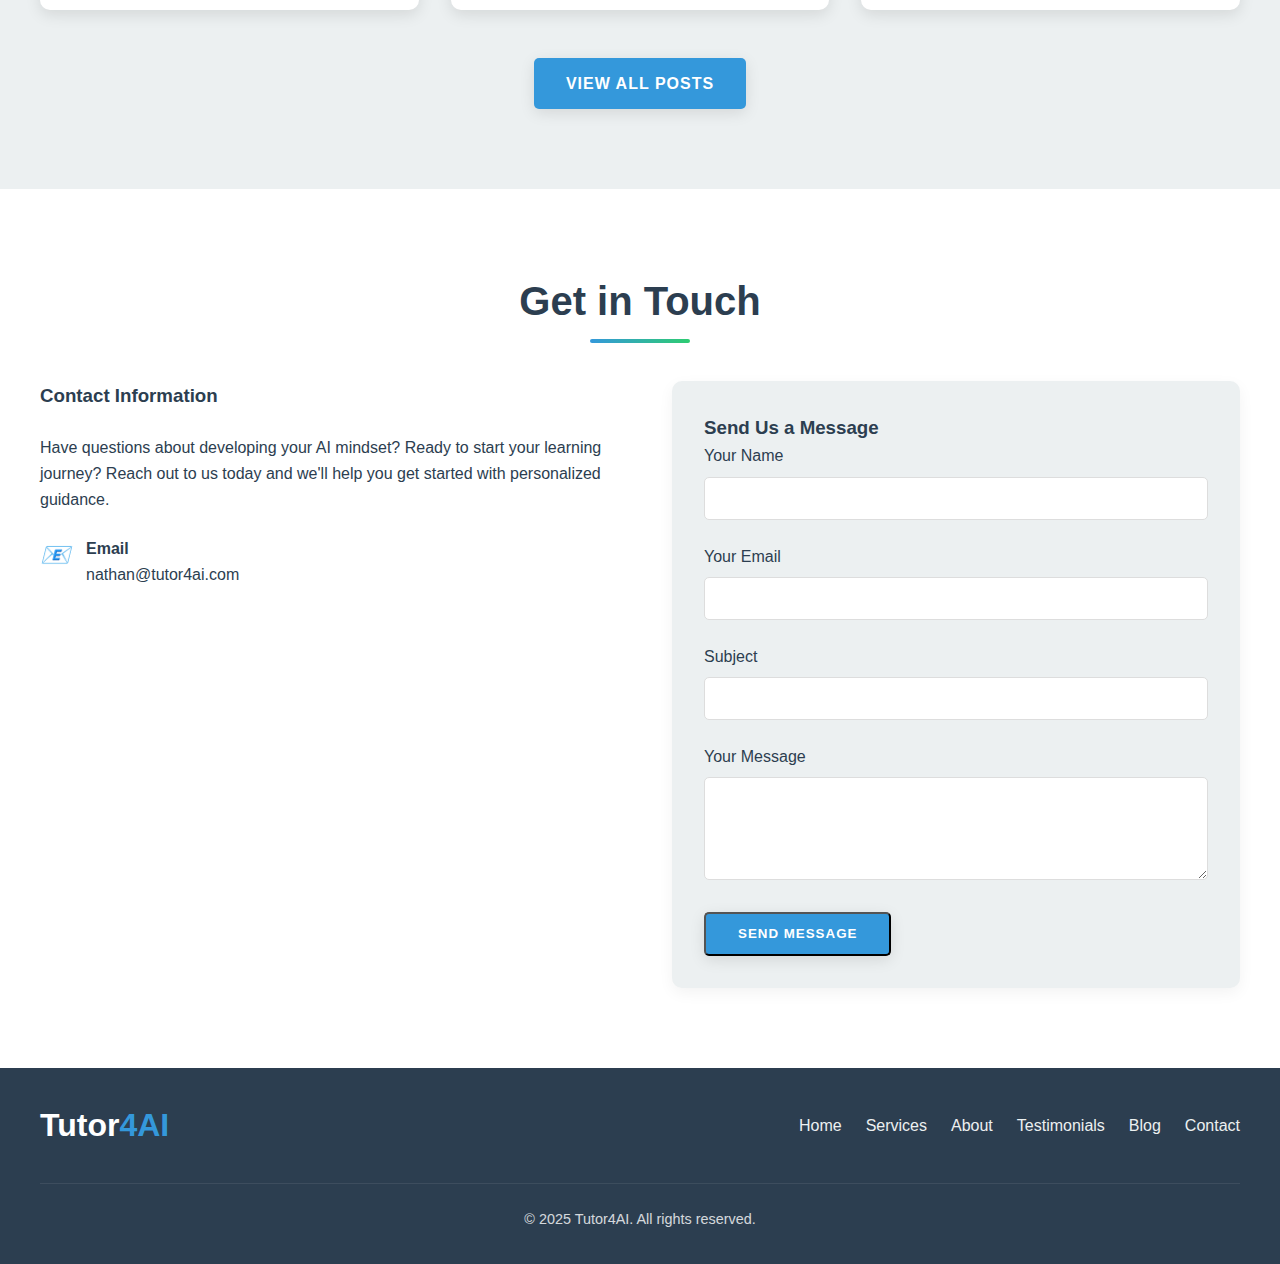
==== commit 2c0a8bd9: "Update index.html" ====
--- a/index.html
+++ b/index.html
@@ -3,7 +3,7 @@
 <head>
     <meta charset="UTF-8">
     <meta name="viewport" content="width=device-width, initial-scale=1.0">
-    <title>Tutor4AI - AI Tutoring Services</title>
+    <title>Tutor4AI - AI Mindset Tutoring Services</title>
     <style>
         :root {
             --primary: #3498db;
@@ -407,27 +407,56 @@
             color: var(--primary);
         }
         
-        .social-links {
+        .blog-preview {
+            margin-top: 2rem;
+            display: grid;
+            grid-template-columns: repeat(auto-fit, minmax(300px, 1fr));
+            gap: 2rem;
+        }
+        
+        .blog-card {
+            background-color: white;
+            border-radius: 10px;
+            overflow: hidden;
+            box-shadow: 0 5px 15px rgba(0, 0, 0, 0.1);
+            transition: all 0.3s ease;
+        }
+        
+        .blog-card:hover {
+            transform: translateY(-10px);
+            box-shadow: 0 15px 30px rgba(0, 0, 0, 0.2);
+        }
+        
+        .blog-img {
+            height: 200px;
+            background: url('/api/placeholder/400/200') center/cover;
+        }
+        
+        .blog-content {
+            padding: 2rem;
+        }
+        
+        .blog-content h3 {
+            margin-bottom: 1rem;
+            color: var(--primary);
+            font-size: 1.5rem;
+        }
+        
+        .blog-meta {
             display: flex;
             gap: 1rem;
-        }
-        
-        .social-links a {
-            display: inline-flex;
-            align-items: center;
-            justify-content: center;
-            width: 40px;
-            height: 40px;
-            background-color: rgba(255, 255, 255, 0.1);
-            color: white;
-            border-radius: 50%;
-            transition: all 0.3s ease;
-            text-decoration: none;
-        }
-        
-        .social-links a:hover {
-            background-color: var(--primary);
-            transform: translateY(-5px);
+            margin-bottom: 1rem;
+            font-size: 0.9rem;
+            opacity: 0.7;
+        }
+        
+        .blog-section {
+            background-color: var(--light);
+        }
+        
+        .view-more {
+            text-align: center;
+            margin-top: 3rem;
         }
         
         .copyright {
@@ -465,21 +494,22 @@
 <body>
     <header>
         <div class="logo">Tutor<span>4AI</span></div>
-        <div class="tagline">Personalized AI-Powered Learning Solutions</div>
+        <div class="tagline">Understanding the AI Mindset</div>
         <nav>
             <a href="#home" class="active">Home</a>
             <a href="#services">Services</a>
             <a href="#about">About Us</a>
             <a href="#testimonials">Testimonials</a>
+            <a href="#blog">Blog</a>
             <a href="#contact">Contact</a>
         </nav>
     </header>
     
     <section class="hero" id="home">
         <div class="hero-content">
-            <h1>Transform Your Learning Experience with AI</h1>
-            <p>Personalized tutoring, immediate feedback, and adaptive learning paths designed for your success.</p>
-            <a href="#contact" class="btn">Schedule a Free Session</a>
+            <h1>Master the AI Mindset</h1>
+            <p>Learn how to effectively work with artificial intelligence to enhance your productivity and creativity.</p>
+            <a href="#contact" class="btn">Get Started Today</a>
         </div>
     </section>
     
@@ -493,23 +523,7 @@
                     <div class="service-img"></div>
                     <div class="service-content">
                         <h3>Personalized Tutoring</h3>
-                        <p>AI-powered one-on-one tutoring sessions tailored to your learning style, pace, and goals. Get help with homework, exam prep, or learning new concepts.</p>
-                    </div>
-                </div>
-                
-                <div class="service-card">
-                    <div class="service-img"></div>
-                    <div class="service-content">
-                        <h3>Subject Mastery Programs</h3>
-                        <p>Comprehensive programs designed to build deep understanding in math, science, coding, humanities, and more. Our AI adapts to your progress.</p>
-                    </div>
-                </div>
-                
-                <div class="service-card">
-                    <div class="service-img"></div>
-                    <div class="service-content">
-                        <h3>Test Preparation</h3>
-                        <p>Strategic preparation for standardized tests and exams with practice questions, simulated tests, and personalized feedback to improve your scores.</p>
+                        <p>AI-powered one-on-one tutoring sessions tailored to your learning style, pace, and goals. Our approach helps you understand how to think with and alongside AI systems to achieve better results.</p>
                     </div>
                 </div>
             </div>
@@ -521,9 +535,9 @@
             <div class="about-img"></div>
             <div class="about-content">
                 <h2>About Tutor4AI</h2>
-                <p>Tutor4AI was founded with a simple mission: to make high-quality education accessible to everyone through the power of artificial intelligence.</p>
-                <p>Our team of educators and AI specialists works together to create learning experiences that adapt to each student's unique needs, helping them achieve their academic goals faster and with greater confidence.</p>
-                <p>We believe that education should be personalized, engaging, and available whenever you need it. With our AI tutoring platform, we're making that vision a reality.</p>
+                <p>Tutor4AI is dedicated to helping individuals develop the unique mindset needed to effectively collaborate with artificial intelligence. In today's rapidly evolving technological landscape, understanding how to work with AI is becoming an essential skill.</p>
+                <p>Our mission is to bridge the gap between human creativity and AI capabilities. We believe that AI isn't just a tool to use, but a collaborator to work alongside. By understanding the strengths and limitations of AI systems, you can learn to communicate more effectively with them, formulate better prompts, and achieve more impressive results.</p>
+                <p>Through our personalized approach, we help you develop critical thinking skills that complement AI strengths, teaching you when to rely on AI and when to apply your uniquely human perspective. This balanced approach helps you maximize productivity while maintaining creative control and critical judgment.</p>
             </div>
         </div>
     </section>
@@ -535,37 +549,88 @@
             </div>
             <div class="testimonials">
                 <div class="testimonial-card">
-                    <p>"Tutor4AI helped me improve my calculus grade from a C to an A- in just one semester. The personalized approach identified exactly where I was struggling and helped me build confidence."</p>
+                    <p>"Learning the AI mindset has completely transformed how I approach my creative work. I'm now able to use AI tools as true collaborators rather than just utilities."</p>
                     <div class="client-info">
                         <div class="client-img"></div>
                         <div class="client-details">
                             <h4>Michael R.</h4>
-                            <p>College Student</p>
+                            <p>Digital Artist</p>
                         </div>
                     </div>
                 </div>
                 
                 <div class="testimonial-card">
-                    <p>"As a working parent, I needed flexible learning options for my daughter. Tutor4AI has been a game-changer. She can get help whenever she needs it, and I've seen her love for science grow tremendously."</p>
+                    <p>"As someone who was initially intimidated by AI, Tutor4AI helped me understand not just how to use these tools, but how to think alongside them. It's been invaluable for my business."</p>
                     <div class="client-info">
                         <div class="client-img"></div>
                         <div class="client-details">
                             <h4>Sarah K.</h4>
-                            <p>Parent</p>
+                            <p>Small Business Owner</p>
                         </div>
                     </div>
                 </div>
                 
                 <div class="testimonial-card">
-                    <p>"The test prep program for the SAT was exactly what I needed. The practice questions adapted to my skill level, and the explanations were clear. I scored 150 points higher than on my practice test!"</p>
+                    <p>"The personalized approach to understanding AI thinking patterns has helped me craft much more effective prompts. I'm getting results I never thought possible with the same AI tools."</p>
                     <div class="client-info">
                         <div class="client-img"></div>
                         <div class="client-details">
                             <h4>Jason T.</h4>
-                            <p>High School Student</p>
+                            <p>Content Creator</p>
                         </div>
                     </div>
                 </div>
+            </div>
+        </div>
+    </section>
+    
+    <section class="section blog-section" id="blog">
+        <div class="container">
+            <div class="section-title">
+                <h2>Latest from Our Blog</h2>
+            </div>
+            <div class="blog-preview">
+                <div class="blog-card">
+                    <div class="blog-img"></div>
+                    <div class="blog-content">
+                        <div class="blog-meta">
+                            <span>March 1, 2025</span>
+                            <span>AI Mindset</span>
+                        </div>
+                        <h3>The Art of Prompt Engineering</h3>
+                        <p>Learn the foundational skills of crafting effective prompts that help AI understand your intentions and deliver better results.</p>
+                        <a href="blog/prompt-engineering.html" class="btn">Read More</a>
+                    </div>
+                </div>
+                
+                <div class="blog-card">
+                    <div class="blog-img"></div>
+                    <div class="blog-content">
+                        <div class="blog-meta">
+                            <span>February 15, 2025</span>
+                            <span>AI Collaboration</span>
+                        </div>
+                        <h3>Human-AI Collaboration: Finding the Balance</h3>
+                        <p>Discover strategies for effectively collaborating with AI while maintaining your creative voice and critical thinking skills.</p>
+                        <a href="blog/human-ai-collaboration.html" class="btn">Read More</a>
+                    </div>
+                </div>
+                
+                <div class="blog-card">
+                    <div class="blog-img"></div>
+                    <div class="blog-content">
+                        <div class="blog-meta">
+                            <span>February 2, 2025</span>
+                            <span>AI Learning</span>
+                        </div>
+                        <h3>Understanding AI Limitations and Strengths</h3>
+                        <p>An exploration of where AI excels, where it struggles, and how to adapt your approach for optimal results.</p>
+                        <a href="blog/ai-limitations-strengths.html" class="btn">Read More</a>
+                    </div>
+                </div>
+            </div>
+            <div class="view-more">
+                <a href="blog/index.html" class="btn">View All Posts</a>
             </div>
         </div>
     </section>
@@ -578,30 +643,13 @@
             <div class="contact-container">
                 <div class="contact-info">
                     <h3>Contact Information</h3>
-                    <p>Have questions or ready to start your learning journey? Reach out to us today and we'll help you get started with the perfect tutoring solution.</p>
+                    <p>Have questions about developing your AI mindset? Ready to start your learning journey? Reach out to us today and we'll help you get started with personalized guidance.</p>
                     
                     <div class="contact-item">
                         <i>📧</i>
                         <div>
                             <h4>Email</h4>
                             <p>nathan@tutor4ai.com</p>
-                        </div>
-                    </div>
-                    
-                    <div class="contact-item">
-                        <i>📱</i>
-                        <div>
-                            <h4>Phone</h4>
-                            <p>+1 (123) 456-7890</p>
-                        </div>
-                    </div>
-                    
-                    <div class="contact-item">
-                        <i>🕒</i>
-                        <div>
-                            <h4>Hours</h4>
-                            <p>Monday - Friday: 9am - 8pm</p>
-                            <p>Saturday: 10am - 4pm</p>
                         </div>
                     </div>
                 </div>
@@ -646,14 +694,8 @@
                     <a href="#services">Services</a>
                     <a href="#about">About</a>
                     <a href="#testimonials">Testimonials</a>
+                    <a href="#blog">Blog</a>
                     <a href="#contact">Contact</a>
-                </div>
-                
-                <div class="social-links">
-                    <a href="#"><span>FB</span></a>
-                    <a href="#"><span>TW</span></a>
-                    <a href="#"><span>IG</span></a>
-                    <a href="#"><span>LI</span></a>
                 </div>
             </div>
             
